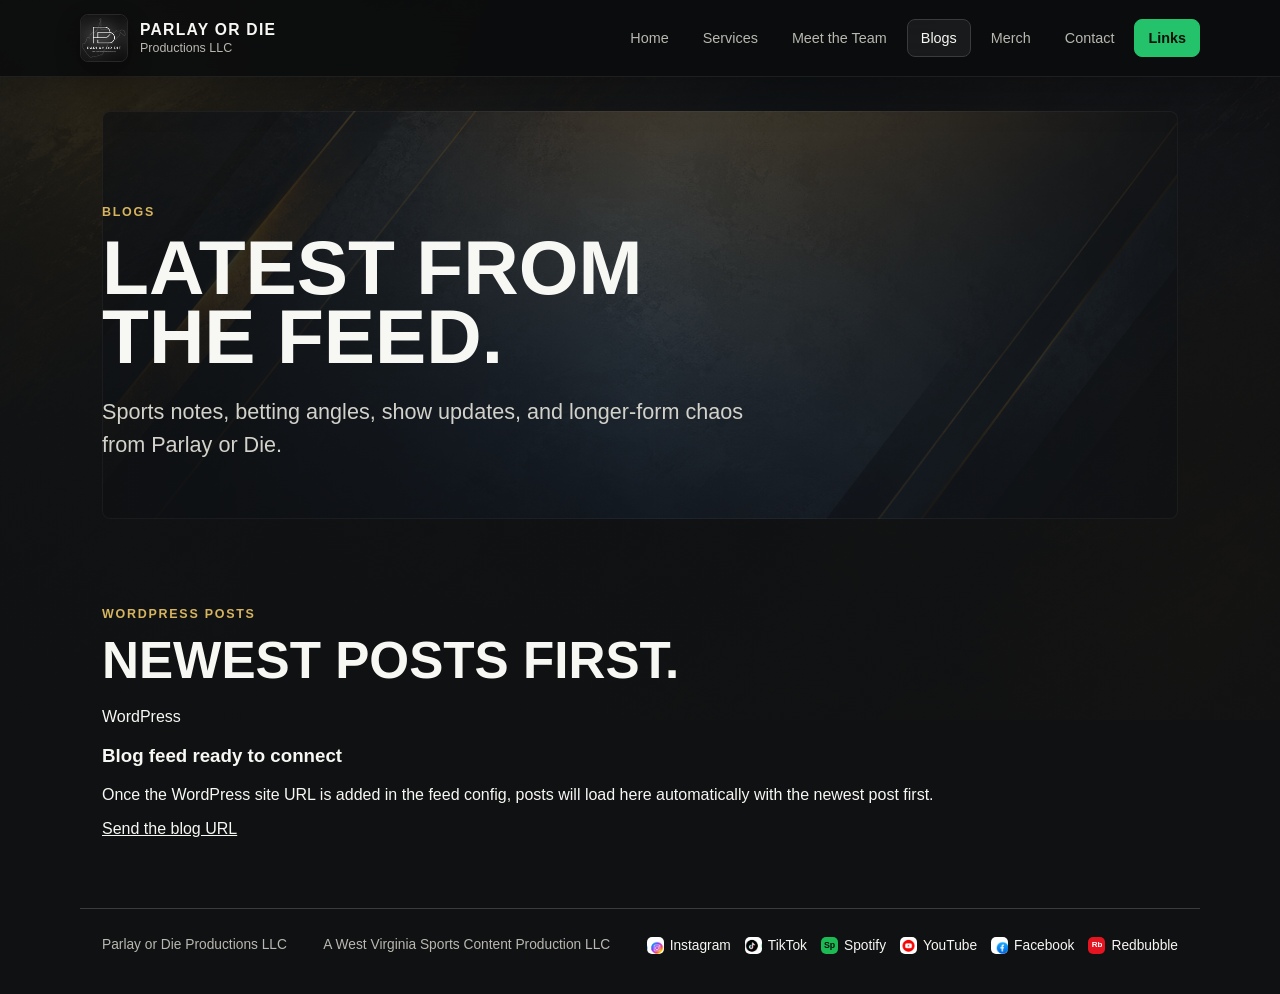
==== blog.html @ f086b943 "Add files via upload" ====
<!doctype html>
<html lang="en">
  <head>
    <meta charset="utf-8" />
    <meta name="viewport" content="width=device-width, initial-scale=1" />
    <title>Blogs | Parlay or Die Productions LLC</title>
    <meta
      name="description"
      content="Read the latest Parlay or Die blog posts, sports notes, betting angles, and show updates."
    />
    <meta property="og:title" content="Blogs | Parlay or Die Productions LLC" />
    <meta property="og:description" content="Latest blog posts and updates from Parlay or Die." />
    <meta property="og:image" content="assets/parlay-or-die-profile.jpg" />
    <link rel="stylesheet" href="assets/styles.css" />
  </head>
  <body>
    <header class="site-header">
      <a class="brand" href="index.html" aria-label="Parlay or Die Productions home">
        <img src="assets/parlay-or-die-profile.jpg" alt="Parlay or Die logo" />
        <span>
          <strong>Parlay or Die</strong>
          <small>Productions LLC</small>
        </span>
      </a>
      <button class="nav-toggle" type="button" aria-expanded="false" aria-controls="site-nav">
        Menu
      </button>
      <nav id="site-nav" class="site-nav" aria-label="Main navigation">
        <a href="index.html">Home</a>
        <a href="services.html">Services</a>
        <a href="team.html">Meet the Team</a>
        <a aria-current="page" href="blog.html">Blogs</a>
        <a href="merch.html">Merch</a>
        <a href="contact.html">Contact</a>
        <a class="social-link" href="https://linktr.ee/ParlayorDie">Links</a>
      </nav>
    </header>

    <main>
      <section class="page-hero compact blog-hero">
        <div>
          <p class="eyebrow">Blogs</p>
          <h1>Latest from the feed.</h1>
          <p class="lead">
            Sports notes, betting angles, show updates, and longer-form chaos from Parlay or Die.
          </p>
        </div>
      </section>

      <section class="section blog-board" aria-label="Blog posts">
        <div class="board-heading">
          <div>
            <p class="eyebrow">WordPress posts</p>
            <h2>Newest posts first.</h2>
          </div>
        </div>
        <div class="blog-list blog-archive-list" data-wp-posts="archive">
          <article class="blog-card placeholder-card">
            <span>WordPress</span>
            <h3>Blog feed ready to connect</h3>
            <p>
              Once the WordPress site URL is added in the feed config, posts will load here automatically with the
              newest post first.
            </p>
            <a href="contact.html">Send the blog URL</a>
          </article>
        </div>
      </section>
    </main>

    <footer class="site-footer">
      <span>Parlay or Die Productions LLC</span>
      <span>A West Virginia Sports Content Production LLC</span>
      <nav class="footer-socials" aria-label="Social links">
        <a class="footer-icon instagram" href="https://www.instagram.com/parlayordieproductions">Instagram</a>
        <a class="footer-icon tiktok" href="https://www.tiktok.com/@parlayordieproductions">TikTok</a>
        <a class="footer-icon spotify" href="https://open.spotify.com/show/7HEfZbN1qW4mP4vxJ2KVO6">Spotify</a>
        <a class="footer-icon youtube" href="https://youtube.com/@parlayordie">YouTube</a>
        <a class="footer-icon facebook" href="https://www.facebook.com/people/Parlay-or-Die-Productions-LLC/61569410754397/">Facebook</a>
        <a class="footer-icon redbubble" href="https://www.redbubble.com/people/ParlayOrDie/shop?anchor=profile&amp;asc=u">Redbubble</a>
      </nav>
    </footer>
    <script src="assets/site.js"></script>
  </body>
</html>
---- assets/styles.css ----
:root {
  --ink: #f7f7f3;
  --muted: #b8b8b0;
  --paper: #101112;
  --panel: #181a1c;
  --panel-2: #222529;
  --line: #383b40;
  --green: #24c36b;
  --red: #f04d4d;
  --gold: #d7b55f;
  --blue: #3d8bff;
  --navy: #062a4f;
  --shadow: 0 24px 70px rgba(0, 0, 0, 0.34);
  --soft-line: rgba(255, 255, 255, 0.11);
  --max: 1120px;
  --bg-grit: url("background3.png");
  --bg-lines: url("background2.png");
  --bg-scratch: url("background1.png");
}

* {
  box-sizing: border-box;
}

html {
  color-scheme: dark;
}

body {
  margin: 0;
  background:
    linear-gradient(180deg, rgba(16, 17, 18, 0.78), rgba(16, 17, 18, 0.96) 42%, rgba(16, 17, 18, 0.98)),
    linear-gradient(120deg, rgba(36, 195, 107, 0.07), transparent 30%),
    linear-gradient(260deg, rgba(240, 77, 77, 0.06), transparent 34%),
    var(--bg-grit) top center / 100% auto no-repeat,
    var(--paper);
  color: var(--ink);
  font-family: Arial, Helvetica, sans-serif;
  letter-spacing: 0;
  text-rendering: optimizeLegibility;
}

a {
  color: inherit;
}

a,
button,
input,
select,
textarea {
  transition:
    border-color 160ms ease,
    background-color 160ms ease,
    color 160ms ease,
    box-shadow 160ms ease,
    transform 160ms ease;
}

a:focus-visible,
button:focus-visible,
input:focus-visible,
select:focus-visible,
textarea:focus-visible {
  outline: 2px solid var(--gold);
  outline-offset: 3px;
}

img {
  max-width: 100%;
  display: block;
}

.site-header {
  position: sticky;
  top: 0;
  z-index: 10;
  display: flex;
  align-items: center;
  justify-content: space-between;
  gap: 24px;
  padding: 14px max(22px, calc((100vw - var(--max)) / 2));
  background: rgba(11, 12, 13, 0.88);
  border-bottom: 1px solid rgba(255, 255, 255, 0.08);
  backdrop-filter: blur(18px);
  box-shadow: 0 14px 40px rgba(0, 0, 0, 0.22);
}

.brand {
  display: inline-flex;
  align-items: center;
  gap: 12px;
  min-width: 0;
  text-decoration: none;
}

.brand img {
  width: 48px;
  height: 48px;
  border: 1px solid var(--soft-line);
  border-radius: 8px;
  object-fit: cover;
  box-shadow: 0 10px 24px rgba(0, 0, 0, 0.28);
}

.brand strong,
.brand small {
  display: block;
  white-space: nowrap;
}

.brand strong {
  font-size: 0.98rem;
  text-transform: uppercase;
  letter-spacing: 0.08em;
}

.brand small {
  margin-top: 2px;
  color: var(--muted);
  font-size: 0.78rem;
}

.site-nav {
  display: flex;
  align-items: center;
  gap: 6px;
}

.site-nav a {
  min-height: 38px;
  padding: 10px 13px;
  border: 1px solid transparent;
  border-radius: 8px;
  color: var(--muted);
  font-size: 0.9rem;
  text-decoration: none;
}

.site-nav a:hover,
.site-nav a[aria-current="page"] {
  color: var(--ink);
  border-color: var(--line);
  background: rgba(255, 255, 255, 0.06);
}

.site-nav .social-link {
  color: #07110a;
  border-color: var(--green);
  background: var(--green);
  font-weight: 800;
}

.site-nav .social-link:hover {
  color: #07110a;
  background: #37d77f;
}

.nav-toggle {
  display: none;
  min-height: 38px;
  border: 1px solid var(--line);
  border-radius: 8px;
  background: var(--panel);
  color: var(--ink);
}

.hero {
  position: relative;
  display: grid;
  grid-template-columns: minmax(0, 1fr) minmax(300px, 420px);
  gap: clamp(28px, 4vw, 54px);
  align-items: center;
  max-width: var(--max);
  min-height: calc(100vh - 78px);
  margin: 0 auto;
  padding: clamp(46px, 7vw, 84px) 22px 30px;
}

.hero::before {
  content: "";
  position: absolute;
  inset: 26px 22px 30px;
  z-index: -1;
  border: 1px solid rgba(255, 255, 255, 0.09);
  border-radius: 8px;
  background:
    linear-gradient(90deg, rgba(16, 17, 18, 0.88), rgba(16, 17, 18, 0.55)),
    var(--bg-scratch) center / cover no-repeat;
  opacity: 0.52;
}

.hero-copy h1,
.page-hero h1 {
  max-width: 740px;
  margin: 0;
  font-size: clamp(3rem, 5.4vw, 5rem);
  line-height: 0.9;
  text-transform: uppercase;
  text-wrap: balance;
}

.page-hero h1 {
  font-size: clamp(2.7rem, 6vw, 5.4rem);
}

.eyebrow,
.service-kicker {
  margin: 0 0 14px;
  color: var(--gold);
  font-size: 0.78rem;
  font-weight: 700;
  text-transform: uppercase;
  letter-spacing: 0.14em;
}

.lead {
  max-width: 650px;
  margin: 24px 0 0;
  color: #d2d2ca;
  font-size: clamp(1.05rem, 2vw, 1.35rem);
  line-height: 1.55;
}

.hero-actions {
  display: flex;
  flex-wrap: wrap;
  gap: 12px;
  margin-top: 32px;
}

.button {
  display: inline-flex;
  align-items: center;
  justify-content: center;
  min-height: 46px;
  padding: 12px 18px;
  border: 1px solid var(--line);
  border-radius: 8px;
  font-weight: 800;
  text-decoration: none;
  text-transform: uppercase;
  letter-spacing: 0.06em;
  cursor: pointer;
  box-shadow: 0 12px 26px rgba(0, 0, 0, 0.18);
}

.button:hover {
  transform: translateY(-1px);
}

.button.primary {
  border-color: var(--green);
  background: var(--green);
  color: #08120c;
}

.button.ghost {
  background: rgba(255, 255, 255, 0.04);
  color: var(--ink);
}

.button.primary:hover {
  border-color: #37d77f;
  background: #37d77f;
  box-shadow: 0 16px 34px rgba(36, 195, 107, 0.2);
}

.button.ghost:hover {
  border-color: rgba(215, 181, 95, 0.58);
  background: rgba(215, 181, 95, 0.1);
}

.hero-media {
  position: relative;
  border: 1px solid var(--soft-line);
  border-radius: 8px;
  background: var(--panel);
  box-shadow: var(--shadow);
  overflow: hidden;
}

.hero-media::before {
  content: "";
  position: absolute;
  inset: 0;
  background: linear-gradient(180deg, transparent 40%, rgba(0, 0, 0, 0.58));
}

.hero-media img {
  width: 100%;
  aspect-ratio: 1 / 1;
  object-fit: cover;
}

.stat-strip {
  position: absolute;
  right: 14px;
  bottom: 14px;
  left: 14px;
  display: grid;
  grid-template-columns: 1fr 1fr;
  gap: 10px;
}

.stat-strip span {
  padding: 12px;
  border: 1px solid rgba(255, 255, 255, 0.16);
  border-radius: 8px;
  background: rgba(0, 0, 0, 0.72);
  color: var(--muted);
  font-size: 0.82rem;
}

.stat-strip strong {
  display: block;
  color: var(--ink);
  font-size: 1.5rem;
}

.ticker {
  display: grid;
  grid-template-columns: repeat(4, 1fr);
  max-width: var(--max);
  margin: 0 auto;
  padding: 0 22px 52px;
  gap: 1px;
}

.ticker span {
  padding: 16px;
  border: 1px solid var(--soft-line);
  background:
    linear-gradient(180deg, rgba(255, 255, 255, 0.055), rgba(255, 255, 255, 0.018)),
    var(--panel);
  color: #d6d6cf;
  text-align: center;
  text-transform: uppercase;
  font-size: 0.76rem;
  font-weight: 700;
  letter-spacing: 0.12em;
}

.section {
  max-width: var(--max);
  margin: 0 auto;
  padding: 70px 22px;
}

.media-showcase {
  position: relative;
  padding-top: 20px;
  border-top: 1px solid var(--line);
}

.media-showcase::before {
  content: "";
  position: absolute;
  inset: 34px 22px;
  z-index: -1;
  border-radius: 8px;
  background:
    linear-gradient(180deg, rgba(16, 17, 18, 0.9), rgba(16, 17, 18, 0.72)),
    var(--bg-scratch) center / cover no-repeat;
  opacity: 0.44;
}

.media-heading {
  display: grid;
  grid-template-columns: minmax(0, 0.9fr) minmax(280px, 0.7fr);
  gap: 28px;
  align-items: end;
  margin-bottom: 20px;
}

.media-heading h2 {
  grid-row: span 2;
  margin: 0;
  font-size: clamp(2rem, 4.8vw, 4rem);
  line-height: 0.95;
  text-transform: uppercase;
}

.media-heading p:last-child {
  margin: 0;
  color: var(--muted);
  line-height: 1.6;
}

.media-grid {
  display: grid;
  grid-template-columns: minmax(230px, 0.72fr) minmax(230px, 0.72fr) minmax(320px, 1fr);
  gap: 16px;
  align-items: stretch;
}

.media-card,
.facebook-feed-card {
  overflow: hidden;
  border: 1px solid var(--soft-line);
  border-radius: 8px;
  background: var(--panel);
  box-shadow: 0 20px 46px rgba(0, 0, 0, 0.18);
}

.media-card.tall {
  background:
    linear-gradient(180deg, rgba(6, 42, 79, 0.38), rgba(0, 0, 0, 0.12)),
    var(--panel);
}

.media-card.tall,
.media-card.crop-card {
  background:
    linear-gradient(180deg, rgba(255, 255, 255, 0.04), rgba(0, 0, 0, 0.12)),
    #0b0c0d;
}

.media-card {
  position: relative;
  min-height: 360px;
}

.media-card::after {
  content: "";
  position: absolute;
  inset: 38% 0 0;
  background: linear-gradient(180deg, transparent, rgba(0, 0, 0, 0.84));
}

.media-card img {
  width: 100%;
  height: 100%;
  min-height: inherit;
  object-fit: cover;
  transition: transform 260ms ease, filter 260ms ease;
}

.media-card:hover img {
  transform: scale(1.025);
  filter: contrast(1.05);
}

.split-left img,
.split-right img {
  width: 200%;
  max-width: none;
  object-fit: cover;
  object-position: center;
}

.split-left img {
  transform-origin: left center;
}

.split-right img {
  margin-left: -100%;
  transform-origin: right center;
}

.split-left:hover img {
  transform: scale(1.025);
}

.split-right:hover img {
  transform: scale(1.025) translateX(-1.2%);
}

.media-card div {
  position: absolute;
  right: 18px;
  bottom: 18px;
  left: 18px;
  z-index: 1;
}

.media-card span,
.embed-label span {
  display: block;
  margin-bottom: 8px;
  color: var(--gold);
  font-size: 0.72rem;
  font-weight: 800;
  text-transform: uppercase;
  letter-spacing: 0.12em;
}

.media-card h3 {
  margin: 0;
  font-size: clamp(1.25rem, 2vw, 1.75rem);
  line-height: 1.05;
  text-transform: uppercase;
}

.facebook-feed-card {
  min-height: 520px;
  background:
    linear-gradient(180deg, rgba(61, 139, 255, 0.08), transparent 36%),
    var(--panel);
}

.embed-label {
  padding: 16px;
  border-bottom: 1px solid var(--line);
}

.embed-label strong {
  display: block;
  font-size: 1.2rem;
  text-transform: uppercase;
}

.fb-feed {
  display: grid;
  gap: 12px;
  padding: 14px;
  background:
    linear-gradient(180deg, rgba(16, 17, 18, 0.72), rgba(16, 17, 18, 0.96)),
    var(--bg-grit) center / cover no-repeat;
}

.fb-post {
  padding: 14px;
  border: 1px solid var(--soft-line);
  border-radius: 8px;
  background: rgba(8, 9, 10, 0.78);
}

.fb-post-head {
  display: flex;
  gap: 10px;
  align-items: center;
  margin-bottom: 12px;
}

.fb-post-head img {
  width: 42px;
  height: 42px;
  border: 1px solid var(--soft-line);
  border-radius: 8px;
  object-fit: cover;
}

.fb-post-head strong,
.fb-post-head span {
  display: block;
}

.fb-post-head strong {
  color: var(--ink);
  font-size: 0.92rem;
}

.fb-post-head span {
  margin-top: 2px;
  color: var(--muted);
  font-size: 0.78rem;
}

.fb-post p {
  margin: 0 0 12px;
  color: var(--muted);
  line-height: 1.5;
}

.fb-post-link,
.fb-mini-links a {
  display: inline-flex;
  align-items: center;
  min-height: 34px;
  padding: 8px 10px;
  border: 1px solid var(--soft-line);
  border-radius: 8px;
  color: var(--ink);
  font-size: 0.78rem;
  font-weight: 800;
  text-decoration: none;
  text-transform: uppercase;
  letter-spacing: 0.06em;
}

.fb-post-link:hover,
.fb-mini-links a:hover {
  border-color: rgba(36, 195, 107, 0.55);
  background: rgba(36, 195, 107, 0.08);
}

.fb-post-media {
  position: relative;
  display: block;
  overflow: hidden;
  border: 1px solid var(--soft-line);
  border-radius: 8px;
  color: var(--ink);
  text-decoration: none;
}

.fb-post-media::after {
  content: "";
  position: absolute;
  inset: 0;
  background: linear-gradient(180deg, transparent 35%, rgba(0, 0, 0, 0.78));
}

.fb-post-media img {
  width: 100%;
  aspect-ratio: 16 / 9;
  object-fit: cover;
}

.fb-post-media span {
  position: absolute;
  right: 12px;
  bottom: 12px;
  left: 12px;
  z-index: 1;
  font-size: 1.05rem;
  font-weight: 900;
  text-transform: uppercase;
}

.fb-mini-links {
  display: flex;
  flex-wrap: wrap;
  gap: 8px;
}

.youtube-feature {
  display: grid;
  grid-template-columns: minmax(330px, 0.62fr) minmax(320px, 1fr);
  gap: 22px;
  align-items: center;
  padding-top: 40px;
}

.youtube-copy {
  padding: 26px;
  border: 1px solid var(--line);
  border-radius: 8px;
  background:
    linear-gradient(180deg, rgba(16, 17, 18, 0.78), rgba(16, 17, 18, 0.9)),
    var(--bg-lines) center / cover no-repeat;
}

.youtube-copy h2 {
  margin: 0;
  font-size: clamp(2rem, 4vw, 3.4rem);
  line-height: 1;
  text-transform: uppercase;
}

.youtube-copy p:not(.eyebrow) {
  margin: 18px 0 24px;
  color: var(--muted);
  line-height: 1.6;
}

.youtube-player {
  position: relative;
  display: block;
  overflow: hidden;
  border: 1px solid var(--line);
  border-radius: 8px;
  background: #000;
  box-shadow: var(--shadow);
  text-decoration: none;
}

.youtube-player iframe,
.youtube-player img {
  display: block;
  width: 100%;
  aspect-ratio: 16 / 9;
  border: 0;
}

.youtube-player img {
  height: auto;
  object-fit: cover;
  filter: saturate(1.08) contrast(1.04);
  transition: transform 220ms ease, filter 220ms ease;
}

.youtube-preview::after {
  content: "";
  position: absolute;
  inset: 0;
  background:
    linear-gradient(90deg, rgba(0, 0, 0, 0.58), transparent 52%),
    linear-gradient(0deg, rgba(0, 0, 0, 0.58), transparent 48%);
  pointer-events: none;
}

.youtube-preview:hover img {
  transform: scale(1.025);
  filter: saturate(1.18) contrast(1.08);
}

.play-badge {
  position: absolute;
  top: 50%;
  left: 50%;
  z-index: 1;
  width: 76px;
  height: 54px;
  border-radius: 8px;
  background: rgba(240, 77, 77, 0.94);
  transform: translate(-50%, -50%);
  box-shadow: 0 12px 28px rgba(0, 0, 0, 0.36);
}

.play-badge::before {
  content: "";
  position: absolute;
  top: 50%;
  left: 52%;
  width: 0;
  height: 0;
  border-top: 12px solid transparent;
  border-bottom: 12px solid transparent;
  border-left: 18px solid #fff;
  transform: translate(-50%, -50%);
}

.youtube-preview-copy {
  position: absolute;
  right: 18px;
  bottom: 18px;
  left: 18px;
  z-index: 1;
}

.youtube-preview-copy strong,
.youtube-preview-copy small {
  display: block;
}

.youtube-preview-copy strong {
  color: var(--ink);
  font-size: clamp(1.2rem, 2vw, 1.75rem);
  text-transform: uppercase;
}

.youtube-preview-copy small {
  margin-top: 4px;
  color: var(--muted);
}

.facebook-video-feature {
  display: grid;
  grid-template-columns: minmax(300px, 0.58fr) minmax(330px, 1fr);
  gap: 18px;
  align-items: stretch;
  padding-top: 0;
}

.facebook-video-copy,
.facebook-video-embed {
  border: 1px solid var(--line);
  border-radius: 8px;
  background:
    linear-gradient(180deg, rgba(24, 119, 242, 0.13), rgba(255, 255, 255, 0.018)),
    rgba(24, 26, 28, 0.92);
  box-shadow: 0 18px 42px rgba(0, 0, 0, 0.16);
}

.facebook-video-copy {
  display: flex;
  flex-direction: column;
  justify-content: center;
  padding: 26px;
}

.facebook-video-copy h2 {
  margin: 0;
  font-size: clamp(2rem, 4vw, 3.4rem);
  line-height: 1;
  text-transform: uppercase;
}

.facebook-video-copy p:not(.eyebrow) {
  margin: 18px 0 0;
  color: var(--muted);
  line-height: 1.6;
}

.facebook-video-copy .button {
  width: fit-content;
  margin-top: 24px;
}

.facebook-video-embed {
  display: grid;
  place-items: center;
  overflow: hidden;
  min-height: 330px;
  padding: 12px;
}

.facebook-video-embed iframe {
  display: block;
  width: 100%;
  max-width: 720px;
  aspect-ratio: 16 / 9;
  height: auto;
  border: 0;
  border-radius: 8px;
  background: #000;
}

.spotify-feature {
  display: grid;
  grid-template-columns: minmax(260px, 0.68fr) minmax(320px, 1fr);
  gap: 18px;
  align-items: stretch;
  padding-top: 0;
}

.spotify-copy,
.spotify-embed-box {
  border: 1px solid var(--line);
  border-radius: 8px;
  background:
    linear-gradient(180deg, rgba(29, 185, 84, 0.1), rgba(255, 255, 255, 0.018)),
    rgba(24, 26, 28, 0.92);
  box-shadow: 0 18px 42px rgba(0, 0, 0, 0.16);
}

.spotify-copy {
  display: flex;
  flex-direction: column;
  justify-content: center;
  min-height: 260px;
  padding: 24px;
}

.spotify-copy h2 {
  margin: 0;
  font-size: clamp(1.85rem, 3.6vw, 3rem);
  line-height: 1;
  text-transform: uppercase;
}

.spotify-copy p:not(.eyebrow) {
  margin: 18px 0 0;
  color: var(--muted);
  line-height: 1.6;
}

.spotify-embed-box {
  overflow: hidden;
  padding: 12px;
}

.spotify-embed-box iframe {
  display: block;
  width: 100%;
  border: 0;
  border-radius: 8px;
  background: #121212;
}

.sponsor-feature {
  display: grid;
  grid-template-columns: minmax(280px, 0.58fr) minmax(330px, 1fr);
  gap: 18px;
  align-items: stretch;
  padding-top: 0;
}

.sponsor-copy,
.sponsor-video {
  border: 1px solid var(--line);
  border-radius: 8px;
  background:
    linear-gradient(180deg, rgba(61, 139, 255, 0.12), rgba(255, 255, 255, 0.018)),
    rgba(24, 26, 28, 0.92);
  box-shadow: 0 18px 42px rgba(0, 0, 0, 0.16);
}

.sponsor-copy {
  display: flex;
  flex-direction: column;
  justify-content: center;
  padding: 24px;
}

.sponsor-lockup {
  display: flex;
  gap: 14px;
  align-items: center;
}

.sponsor-lockup img {
  width: 64px;
  height: 64px;
  border: 1px solid var(--soft-line);
  border-radius: 8px;
  background: #0a0c10;
  object-fit: cover;
}

.sponsor-copy h2 {
  margin: 0;
  font-size: clamp(2rem, 4vw, 3.2rem);
  line-height: 1;
  text-transform: uppercase;
}

.sponsor-copy p:not(.eyebrow) {
  margin: 20px 0 0;
  color: var(--muted);
  line-height: 1.6;
}

.sponsor-copy .button {
  width: fit-content;
  margin-top: 24px;
}

.sponsor-video {
  overflow: hidden;
  padding: 12px;
}

.sponsor-video video {
  display: block;
  width: 100%;
  max-height: 420px;
  aspect-ratio: 16 / 9;
  border: 1px solid var(--soft-line);
  border-radius: 8px;
  background: #000;
  object-fit: contain;
}

.local-media-card {
  border: 1px solid var(--line);
  border-radius: 8px;
  background:
    linear-gradient(180deg, rgba(215, 181, 95, 0.12), rgba(255, 255, 255, 0.018)),
    rgba(24, 26, 28, 0.92);
  box-shadow: 0 18px 42px rgba(0, 0, 0, 0.16);
}

.compact-heading h2 {
  margin: 0;
  font-size: clamp(2rem, 4vw, 3.4rem);
  line-height: 1;
  text-transform: uppercase;
}

.local-media-feature {
  padding-top: 0;
}

.compact-heading {
  align-items: start;
  margin-bottom: 18px;
}

.local-media-grid {
  display: grid;
  grid-template-columns: repeat(2, minmax(260px, 1fr));
  gap: 16px;
}

.local-media-card {
  overflow: hidden;
  padding: 16px;
}

.local-media-card span {
  display: block;
  margin: 16px 0 8px;
  color: var(--gold);
  font-size: 0.72rem;
  font-weight: 800;
  text-transform: uppercase;
  letter-spacing: 0.12em;
}

.local-media-card h3 {
  margin: 0;
  font-size: 1.35rem;
  line-height: 1.1;
  text-transform: uppercase;
}

.audio-card {
  display: flex;
  flex-direction: column;
  justify-content: center;
  min-height: 230px;
  background:
    linear-gradient(180deg, rgba(36, 195, 107, 0.09), rgba(255, 255, 255, 0.018)),
    rgba(24, 26, 28, 0.92);
}

.audio-card span {
  margin-top: 0;
}

.audio-card audio {
  width: 100%;
  margin-top: 22px;
}

.merch-feature {
  display: grid;
  grid-template-columns: minmax(320px, 0.9fr) minmax(300px, 0.7fr);
  gap: 18px;
  align-items: stretch;
  padding-top: 0;
}

.merch-feature-copy,
.merch-preview-grid {
  border: 1px solid var(--line);
  border-radius: 8px;
  background:
    linear-gradient(180deg, rgba(228, 20, 33, 0.12), rgba(255, 255, 255, 0.018)),
    rgba(24, 26, 28, 0.92);
  box-shadow: 0 18px 42px rgba(0, 0, 0, 0.16);
}

.merch-feature-copy {
  padding: 26px;
}

.merch-feature-copy h2 {
  margin: 0;
  font-size: clamp(2rem, 4vw, 3.4rem);
  line-height: 1;
  text-transform: uppercase;
}

.merch-feature-copy p:not(.eyebrow) {
  margin: 18px 0 0;
  color: var(--muted);
  line-height: 1.6;
}

.merch-preview-grid {
  display: grid;
  grid-template-columns: repeat(5, minmax(0, 1fr));
  gap: 8px;
  min-height: 260px;
  padding: 12px;
}

.merch-preview-grid img {
  width: 100%;
  height: 100%;
  min-height: 190px;
  border: 1px solid var(--soft-line);
  border-radius: 8px;
  background:
    linear-gradient(135deg, rgba(36, 195, 107, 0.12), transparent 42%),
    linear-gradient(315deg, rgba(240, 77, 77, 0.12), transparent 44%),
    var(--bg-lines) center / cover no-repeat;
  object-fit: contain;
  padding: 10px;
  filter: drop-shadow(0 12px 16px rgba(0, 0, 0, 0.38));
}

.split {
  display: grid;
  grid-template-columns: 0.85fr 1fr;
  gap: clamp(24px, 6vw, 80px);
  border-top: 1px solid var(--line);
}

.split h2,
.callout h2,
.board-heading h2,
.contact-panel h2 {
  margin: 0;
  font-size: clamp(2rem, 4vw, 3.4rem);
  line-height: 1;
  text-transform: uppercase;
}

.split p:last-child,
.callout p,
.service-row p,
.package-grid p,
.contact-panel p {
  margin: 0;
  color: var(--muted);
  font-size: 1.05rem;
  line-height: 1.65;
}

.feature-grid {
  display: grid;
  grid-template-columns: repeat(3, 1fr);
  gap: 16px;
  padding-top: 0;
}

.feature-card,
.package-grid article,
.contact-panel,
.contact-form {
  border: 1px solid var(--soft-line);
  border-radius: 8px;
  background:
    linear-gradient(180deg, rgba(255, 255, 255, 0.06), rgba(255, 255, 255, 0.018)),
    rgba(24, 26, 28, 0.92);
  box-shadow: 0 18px 42px rgba(0, 0, 0, 0.16);
}

.feature-card {
  min-height: 240px;
  padding: 22px;
}

.feature-card:hover,
.package-grid article:hover,
.social-list a:hover {
  transform: translateY(-2px);
}

.card-number {
  color: var(--red);
  font-size: 0.84rem;
  font-weight: 800;
}

.feature-card h3,
.package-grid h3 {
  margin: 38px 0 12px;
  font-size: 1.45rem;
  text-transform: uppercase;
}

.feature-card p {
  margin: 0;
  color: var(--muted);
  line-height: 1.55;
}

.callout {
  display: flex;
  align-items: center;
  justify-content: space-between;
  gap: 30px;
  margin-bottom: 40px;
  border: 1px solid var(--soft-line);
  border-radius: 8px;
  background:
    linear-gradient(110deg, rgba(16, 17, 18, 0.74), rgba(16, 17, 18, 0.9)),
    var(--bg-scratch) center / cover no-repeat;
}

.callout p {
  max-width: 620px;
  margin-top: 16px;
}

.social-button-grid {
  display: grid;
  grid-template-columns: repeat(2, minmax(130px, 1fr));
  gap: 10px;
  min-width: min(100%, 360px);
}

.social-button-grid .button {
  gap: 9px;
  min-height: 42px;
  padding-inline: 14px;
}

.social-icon::before {
  display: inline-grid;
  place-items: center;
  flex: 0 0 auto;
  width: 24px;
  height: 24px;
  border-radius: 7px;
  color: #fff;
  font-size: 0.68rem;
  font-weight: 900;
  line-height: 1;
  text-transform: none;
  letter-spacing: 0;
  box-shadow: inset 0 0 0 1px rgba(255, 255, 255, 0.18);
}

.social-icon.linktree::before {
  content: "*";
  background: #111;
  color: #39e09b;
  font-size: 1.05rem;
}

.social-icon.instagram::before {
  content: "";
  background: url("Free-Material-Design-Standard-Icon-Set.jpg") 25% 0 / 500% 300% no-repeat;
}

.social-icon.tiktok::before {
  content: "";
  background: url("Free-Material-Design-Standard-Icon-Set.jpg") 75% 50% / 500% 300% no-repeat;
}

.social-icon.spotify::before {
  content: "Sp";
  background: #1db954;
  color: #07110a;
  font-size: 0.7rem;
}

.social-icon.youtube::before {
  content: "";
  background: url("Free-Material-Design-Standard-Icon-Set.jpg") 50% 50% / 500% 300% no-repeat;
}

.social-icon.facebook::before {
  content: "";
  background: url("Free-Material-Design-Standard-Icon-Set.jpg") 0 0 / 500% 300% no-repeat;
}

.social-icon.redbubble::before {
  content: "Rb";
  background: #e41421;
  font-size: 0.68rem;
}

.page-hero {
  position: relative;
  max-width: var(--max);
  margin: 0 auto;
  padding: clamp(60px, 8vw, 110px) 22px 50px;
}

.page-hero::before {
  content: "";
  position: absolute;
  inset: 34px 22px 18px;
  z-index: -1;
  border: 1px solid rgba(255, 255, 255, 0.07);
  border-radius: 8px;
  background:
    linear-gradient(90deg, rgba(16, 17, 18, 0.86), rgba(16, 17, 18, 0.56), rgba(16, 17, 18, 0.88)),
    var(--bg-lines) center / cover no-repeat;
  opacity: 0.64;
}

.page-hero.compact {
  min-height: 460px;
  display: flex;
  flex-direction: column;
  justify-content: center;
}

.service-list {
  padding-top: 10px;
}

.service-row {
  display: grid;
  grid-template-columns: 0.78fr 1fr;
  gap: 28px;
  padding: 32px 0;
  border-top: 1px solid var(--line);
}

.service-row h2 {
  margin: 0;
  font-size: clamp(1.7rem, 4vw, 3rem);
  text-transform: uppercase;
}

.service-kicker {
  display: block;
  margin-bottom: 10px;
  color: var(--green);
}

.odds-board {
  padding-top: 30px;
  border-top: 1px solid var(--line);
}

.board-heading {
  display: flex;
  justify-content: space-between;
  gap: 24px;
  align-items: end;
  margin-bottom: 22px;
}

.package-grid {
  display: grid;
  grid-template-columns: repeat(3, 1fr);
  gap: 16px;
}

.package-grid article {
  padding: 22px;
}

.package-grid h3 {
  margin-top: 0;
}

.package-grid span {
  display: inline-block;
  margin-top: 24px;
  color: var(--gold);
  font-size: 0.8rem;
  font-weight: 800;
  text-transform: uppercase;
  letter-spacing: 0.12em;
}

.sponsor-strip {
  display: grid;
  grid-template-columns: repeat(6, 1fr);
  gap: 1px;
  padding-top: 0;
}

.sponsor-strip span {
  min-height: 76px;
  display: grid;
  place-items: center;
  border: 1px solid var(--soft-line);
  background:
    linear-gradient(180deg, rgba(6, 42, 79, 0.22), rgba(255, 255, 255, 0.018)),
    rgba(24, 26, 28, 0.92);
  color: #d9d9d1;
  font-size: 0.76rem;
  font-weight: 900;
  letter-spacing: 0.08em;
  text-align: center;
  text-transform: uppercase;
}

.merch-hero {
  display: grid;
  grid-template-columns: minmax(0, 1fr) 260px;
  gap: 44px;
  align-items: center;
}

.merch-hero img {
  width: 100%;
  aspect-ratio: 1 / 1;
  border: 1px solid var(--soft-line);
  border-radius: 8px;
  background: #050607;
  object-fit: contain;
  padding: 14px;
  box-shadow: var(--shadow);
}

.merch-board {
  padding-top: 30px;
  border-top: 1px solid var(--line);
}

.merch-grid {
  display: grid;
  grid-template-columns: repeat(3, 1fr);
  gap: 16px;
}

.merch-card {
  overflow: hidden;
  border: 1px solid var(--soft-line);
  border-radius: 8px;
  background:
    linear-gradient(180deg, rgba(255, 255, 255, 0.06), rgba(255, 255, 255, 0.018)),
    rgba(24, 26, 28, 0.92);
  box-shadow: 0 18px 42px rgba(0, 0, 0, 0.16);
}

.merch-card:hover {
  transform: translateY(-2px);
}

.merch-image {
  display: block;
  min-height: 260px;
  border-bottom: 1px solid var(--soft-line);
  background:
    radial-gradient(circle at top left, rgba(215, 181, 95, 0.13), transparent 32%),
    linear-gradient(135deg, rgba(6, 42, 79, 0.36), transparent 42%),
    var(--bg-lines) center / cover no-repeat;
  text-decoration: none;
}

.merch-image img {
  width: 100%;
  height: 260px;
  object-fit: contain;
  padding: 18px;
  filter: drop-shadow(0 16px 20px rgba(0, 0, 0, 0.44));
  transition: transform 220ms ease;
}

.merch-card:hover .merch-image img {
  transform: scale(1.035);
}

.merch-card h3 {
  margin: 20px 20px 10px;
  font-size: 1.35rem;
  text-transform: uppercase;
}

.merch-card p {
  margin: 0 20px 22px;
  color: var(--muted);
  line-height: 1.55;
}

.contact-hero {
  display: grid;
  grid-template-columns: minmax(0, 1fr) 240px;
  gap: 44px;
  align-items: center;
}

.contact-hero img {
  border: 1px solid var(--soft-line);
  border-radius: 8px;
  box-shadow: var(--shadow);
}

.contact-grid {
  display: grid;
  grid-template-columns: 0.8fr 1.2fr;
  gap: 18px;
  padding-top: 20px;
}

.contact-panel,
.contact-form {
  padding: 24px;
}

.contact-panel .button {
  margin-top: 24px;
}

.social-list {
  display: grid;
  gap: 10px;
  margin-top: 24px;
}

.social-list a {
  display: block;
  padding: 13px 14px;
  border: 1px solid var(--soft-line);
  border-radius: 8px;
  background: rgba(255, 255, 255, 0.035);
  text-decoration: none;
}

.social-list a:hover {
  border-color: rgba(36, 195, 107, 0.55);
  background: rgba(36, 195, 107, 0.08);
}

.social-list span {
  display: block;
  margin-bottom: 4px;
  color: var(--gold);
  font-size: 0.72rem;
  font-weight: 800;
  text-transform: uppercase;
  letter-spacing: 0.12em;
}

.social-list strong {
  display: block;
  overflow-wrap: anywhere;
  color: var(--ink);
}

.contact-form {
  display: grid;
  gap: 16px;
}

.contact-form label {
  display: grid;
  gap: 8px;
  color: var(--muted);
  font-size: 0.9rem;
  font-weight: 700;
  text-transform: uppercase;
  letter-spacing: 0.08em;
}

.contact-form input,
.contact-form select,
.contact-form textarea {
  width: 100%;
  border: 1px solid var(--soft-line);
  border-radius: 8px;
  background: #0d0e10;
  color: var(--ink);
  font: inherit;
  padding: 13px 14px;
}

.contact-form textarea {
  resize: vertical;
}

.contact-form input:focus,
.contact-form select:focus,
.contact-form textarea:focus {
  border-color: rgba(36, 195, 107, 0.7);
  box-shadow: 0 0 0 4px rgba(36, 195, 107, 0.08);
}

.contact-form .button {
  width: fit-content;
}

.form-note {
  min-height: 1.4em;
  margin: 0;
  color: var(--green);
  line-height: 1.5;
}

.site-footer {
  display: flex;
  flex-wrap: wrap;
  justify-content: space-between;
  gap: 18px;
  max-width: var(--max);
  margin: 0 auto;
  padding: 28px 22px 40px;
  border-top: 1px solid var(--line);
  color: var(--muted);
  font-size: 0.86rem;
}

.footer-socials {
  display: flex;
  flex-wrap: wrap;
  gap: 10px 14px;
}

.footer-socials a {
  display: inline-flex;
  align-items: center;
  gap: 6px;
  color: var(--ink);
  text-decoration: none;
}

.footer-socials a:hover {
  color: var(--green);
}

.footer-icon::before {
  display: inline-grid;
  place-items: center;
  width: 17px;
  height: 17px;
  border-radius: 5px;
  color: #fff;
  font-size: 0.55rem;
  font-weight: 900;
  line-height: 1;
}

.footer-icon.instagram::before {
  content: "";
  background: url("Free-Material-Design-Standard-Icon-Set.jpg") 25% 0 / 500% 300% no-repeat;
}

.footer-icon.tiktok::before {
  content: "";
  background: url("Free-Material-Design-Standard-Icon-Set.jpg") 75% 50% / 500% 300% no-repeat;
}

.footer-icon.spotify::before {
  content: "Sp";
  background: #1db954;
  color: #07110a;
}

.footer-icon.youtube::before {
  content: "";
  background: url("Free-Material-Design-Standard-Icon-Set.jpg") 50% 50% / 500% 300% no-repeat;
}

.footer-icon.facebook::before {
  content: "";
  background: url("Free-Material-Design-Standard-Icon-Set.jpg") 0 0 / 500% 300% no-repeat;
}

.footer-icon.redbubble::before {
  content: "Rb";
  background: #e41421;
  font-size: 0.5rem;
}

@media (max-width: 820px) {
  .site-header {
    flex-wrap: wrap;
  }

  .nav-toggle {
    display: inline-flex;
    align-items: center;
    padding: 0 13px;
  }

  .site-nav {
    display: none;
    width: 100%;
    flex-direction: column;
    align-items: stretch;
  }

  .site-nav.is-open {
    display: flex;
  }

  .site-nav a {
    width: 100%;
  }

  .hero,
  .split,
  .media-heading,
  .facebook-video-feature,
  .youtube-feature,
  .sponsor-feature,
  .local-media-grid,
  .spotify-feature,
  .merch-feature,
  .service-row,
  .merch-hero,
  .contact-hero,
  .contact-grid {
    grid-template-columns: 1fr;
  }

  .hero {
    min-height: auto;
    padding-top: 36px;
  }

  .ticker,
  .feature-grid,
  .media-grid,
  .package-grid,
  .merch-grid,
  .merch-preview-grid,
  .sponsor-strip {
    grid-template-columns: 1fr 1fr;
  }

  .facebook-feed-card {
    grid-column: 1 / -1;
  }

  .callout,
  .board-heading,
  .site-footer {
    align-items: stretch;
    flex-direction: column;
  }
}

@media (max-width: 560px) {
  .brand span {
    max-width: 190px;
  }

  .brand strong,
  .brand small {
    white-space: normal;
  }

  .ticker,
  .feature-grid,
  .media-grid,
  .package-grid,
  .merch-grid,
  .merch-preview-grid,
  .sponsor-strip,
  .stat-strip {
    grid-template-columns: 1fr;
  }

  .hero-copy h1,
  .page-hero h1 {
    font-size: clamp(2.35rem, 13vw, 3rem);
    line-height: 0.96;
  }

  .contact-form .button {
    width: 100%;
  }

  .social-button-grid {
    grid-template-columns: 1fr;
  }
}
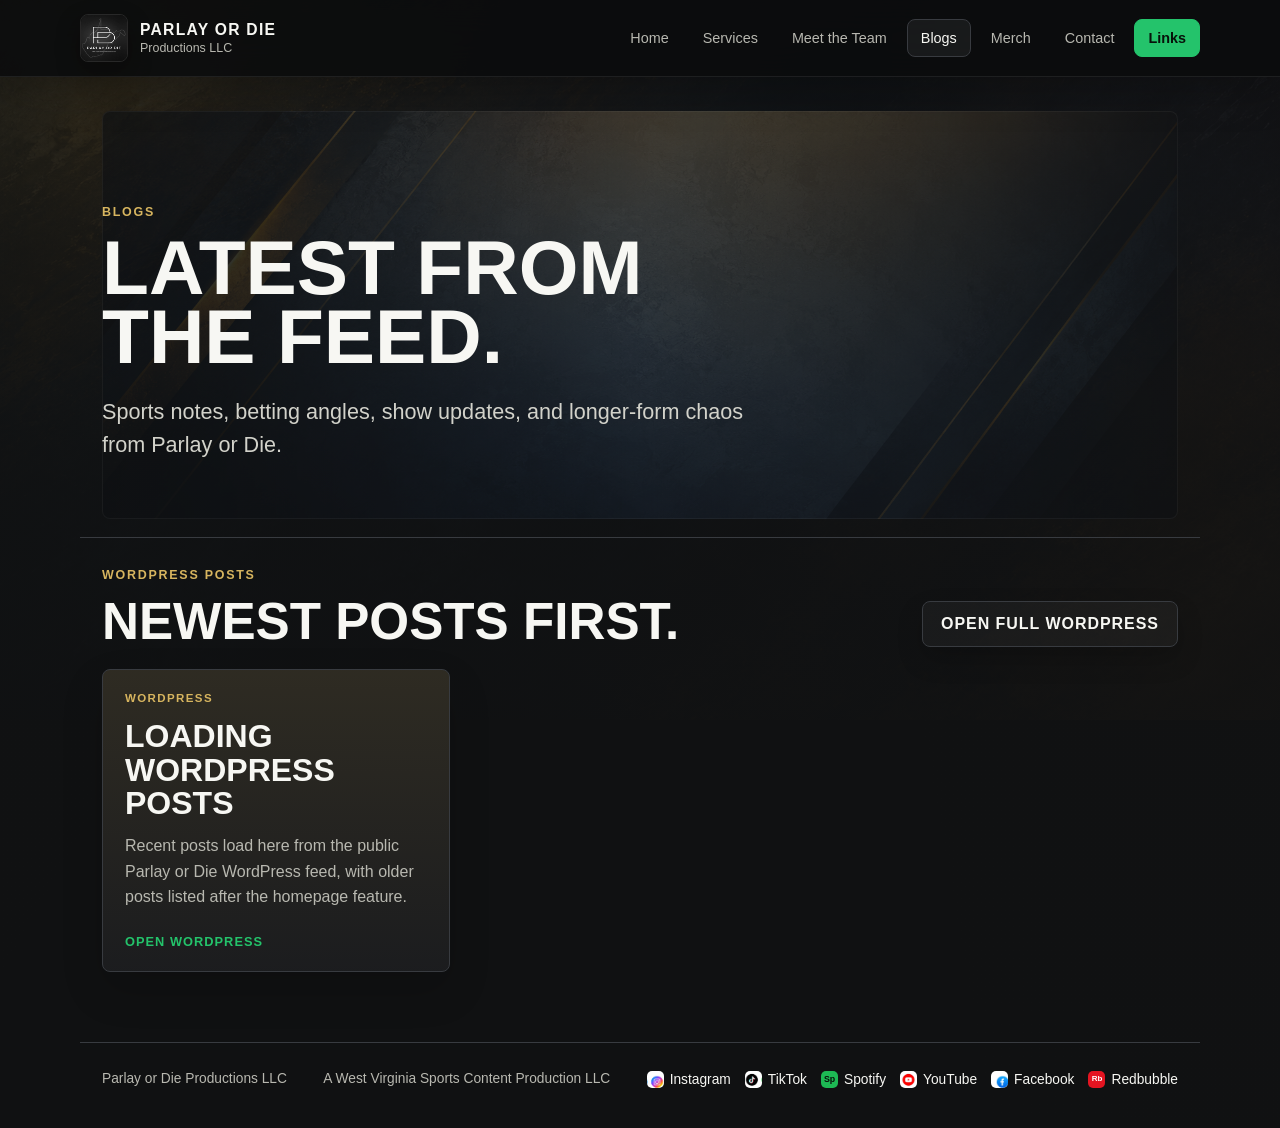
==== commit c8ff024b: "Add files via upload Blog attachments  Signed-off-by: Nick6869 <nyoung6655@yahoo.com>" ====
--- a/blog.html
+++ b/blog.html
@@ -53,16 +53,17 @@
             <p class="eyebrow">WordPress posts</p>
             <h2>Newest posts first.</h2>
           </div>
+          <a class="button ghost board-link" href="https://parlayordie.wordpress.com">Open full WordPress</a>
         </div>
         <div class="blog-list blog-archive-list" data-wp-posts="archive">
           <article class="blog-card placeholder-card">
             <span>WordPress</span>
-            <h3>Blog feed ready to connect</h3>
+            <h3>Loading WordPress posts</h3>
             <p>
-              Once the WordPress site URL is added in the feed config, posts will load here automatically with the
-              newest post first.
+              Recent posts load here from the public Parlay or Die WordPress feed, with older posts listed after the
+              homepage feature.
             </p>
-            <a href="contact.html">Send the blog URL</a>
+            <a href="https://parlayordie.wordpress.com">Open WordPress</a>
           </article>
         </div>
       </section>
--- a/assets/styles.css
+++ b/assets/styles.css
@@ -934,6 +934,117 @@
   object-fit: contain;
 }
 
+.blog-feature {
+  display: grid;
+  grid-template-columns: minmax(280px, 0.58fr) minmax(330px, 1fr);
+  gap: 18px;
+  align-items: stretch;
+  padding-top: 0;
+}
+
+.blog-feature-copy,
+.blog-card {
+  border: 1px solid var(--line);
+  border-radius: 8px;
+  background:
+    linear-gradient(180deg, rgba(215, 181, 95, 0.12), rgba(255, 255, 255, 0.018)),
+    rgba(24, 26, 28, 0.92);
+  box-shadow: 0 18px 42px rgba(0, 0, 0, 0.16);
+}
+
+.blog-feature-copy {
+  display: flex;
+  flex-direction: column;
+  justify-content: center;
+  padding: 24px;
+}
+
+.blog-feature-copy h2 {
+  margin: 0;
+  font-size: clamp(2rem, 4vw, 3.2rem);
+  line-height: 1;
+  text-transform: uppercase;
+}
+
+.blog-feature-copy p:not(.eyebrow) {
+  margin: 20px 0 0;
+  color: var(--muted);
+  line-height: 1.6;
+}
+
+.blog-feature-copy .button {
+  width: fit-content;
+  margin-top: 24px;
+}
+
+.blog-board {
+  padding-top: 30px;
+  border-top: 1px solid var(--line);
+}
+
+.blog-list {
+  display: grid;
+  gap: 16px;
+}
+
+.featured-blog-list {
+  grid-template-columns: 1fr;
+}
+
+.blog-archive-list {
+  grid-template-columns: repeat(3, minmax(0, 1fr));
+}
+
+.blog-card {
+  display: flex;
+  flex-direction: column;
+  min-height: 260px;
+  padding: 22px;
+}
+
+.blog-card:hover {
+  transform: translateY(-2px);
+}
+
+.blog-card span {
+  display: block;
+  margin-bottom: 16px;
+  color: var(--gold);
+  font-size: 0.72rem;
+  font-weight: 800;
+  letter-spacing: 0.12em;
+  text-transform: uppercase;
+}
+
+.blog-card h3 {
+  margin: 0 0 12px;
+  font-size: clamp(1.45rem, 2.6vw, 2rem);
+  line-height: 1.05;
+  text-transform: uppercase;
+}
+
+.blog-card p {
+  margin: 0;
+  color: var(--muted);
+  line-height: 1.6;
+}
+
+.blog-card a {
+  width: fit-content;
+  margin-top: auto;
+  padding-top: 24px;
+  color: var(--green);
+  font-size: 0.8rem;
+  font-weight: 900;
+  letter-spacing: 0.08em;
+  text-decoration: none;
+  text-transform: uppercase;
+}
+
+.blog-card a:hover {
+  color: #37d77f;
+}
+
 .local-media-card {
   border: 1px solid var(--line);
   border-radius: 8px;
@@ -1425,10 +1536,211 @@
   align-items: center;
 }
 
-.contact-hero img {
+.services-hero {
+  display: grid;
+  grid-template-columns: minmax(0, 1fr) 240px;
+  gap: 44px;
+  align-items: center;
+  min-height: 460px;
+}
+
+.team-hero {
+  display: grid;
+  grid-template-columns: minmax(0, 1fr) 240px;
+  gap: 44px;
+  align-items: center;
+}
+
+.contact-hero img,
+.services-hero img,
+.team-hero img,
+.hero-image-button {
   border: 1px solid var(--soft-line);
   border-radius: 8px;
   box-shadow: var(--shadow);
+}
+
+.hero-image-button {
+  display: block;
+  padding: 0;
+  overflow: hidden;
+  background: #050607;
+  color: inherit;
+  cursor: zoom-in;
+}
+
+.hero-image-button:hover {
+  border-color: rgba(215, 181, 95, 0.58);
+  transform: translateY(-2px);
+}
+
+.hero-image-button img {
+  width: 100%;
+  height: auto;
+  border: 0;
+  border-radius: 0;
+  box-shadow: none;
+}
+
+.image-lightbox {
+  position: fixed;
+  inset: 0;
+  z-index: 100;
+  display: none;
+  place-items: center;
+  padding: 24px;
+  background: rgba(0, 0, 0, 0.82);
+  backdrop-filter: blur(8px);
+}
+
+.image-lightbox.is-open {
+  display: grid;
+}
+
+.image-lightbox img {
+  max-width: min(92vw, 980px);
+  max-height: 86vh;
+  border: 1px solid var(--soft-line);
+  border-radius: 8px;
+  background: #050607;
+  box-shadow: 0 30px 90px rgba(0, 0, 0, 0.52);
+  object-fit: contain;
+}
+
+.image-lightbox-close {
+  position: fixed;
+  top: 18px;
+  right: 18px;
+  display: grid;
+  place-items: center;
+  width: 44px;
+  height: 44px;
+  border: 1px solid var(--soft-line);
+  border-radius: 8px;
+  background: rgba(16, 17, 18, 0.92);
+  color: var(--ink);
+  font-size: 1.6rem;
+  line-height: 1;
+  cursor: pointer;
+}
+
+.image-lightbox-close:hover {
+  border-color: rgba(215, 181, 95, 0.58);
+  background: rgba(215, 181, 95, 0.12);
+}
+
+.team-section {
+  padding-top: 30px;
+  border-top: 1px solid var(--line);
+}
+
+.collaborators-section {
+  padding-top: 20px;
+}
+
+.team-section .eyebrow,
+.collaborators-section .eyebrow {
+  font-size: clamp(1.45rem, 3vw, 2.35rem);
+  line-height: 1;
+}
+
+.team-section .board-heading h2,
+.collaborators-section .board-heading h2 {
+  color: var(--blue);
+  font-size: clamp(1.15rem, 2.6vw, 2rem);
+  line-height: 1.08;
+}
+
+.team-grid {
+  display: grid;
+  gap: 16px;
+}
+
+.main-team {
+  grid-template-columns: repeat(2, minmax(0, 1fr));
+}
+
+.collaborator-grid {
+  grid-template-columns: repeat(3, minmax(0, 1fr));
+}
+
+.team-card {
+  overflow: hidden;
+  border: 1px solid var(--soft-line);
+  border-radius: 8px;
+  background:
+    linear-gradient(180deg, rgba(255, 255, 255, 0.06), rgba(255, 255, 255, 0.018)),
+    rgba(24, 26, 28, 0.92);
+  box-shadow: 0 18px 42px rgba(0, 0, 0, 0.16);
+}
+
+.team-card:hover {
+  transform: translateY(-2px);
+}
+
+.team-photo-slot {
+  display: grid;
+  place-items: center;
+  min-height: 225px;
+  border-bottom: 1px solid var(--soft-line);
+  background:
+    linear-gradient(135deg, rgba(36, 195, 107, 0.11), transparent 36%),
+    linear-gradient(315deg, rgba(240, 77, 77, 0.1), transparent 38%),
+    var(--bg-lines) center / cover no-repeat;
+}
+
+.team-photo-slot img {
+  width: 100%;
+  height: 100%;
+  min-height: inherit;
+  object-fit: cover;
+}
+
+.collaborator-card .team-photo-slot {
+  min-height: 230px;
+}
+
+.team-photo-slot span {
+  display: inline-flex;
+  align-items: center;
+  justify-content: center;
+  min-height: 42px;
+  padding: 10px 14px;
+  border: 1px solid var(--soft-line);
+  border-radius: 8px;
+  background: rgba(0, 0, 0, 0.42);
+  color: var(--muted);
+  font-size: 0.76rem;
+  font-weight: 800;
+  letter-spacing: 0.12em;
+  text-transform: uppercase;
+}
+
+.team-card-copy {
+  padding: 22px;
+}
+
+.team-role {
+  display: block;
+  margin-bottom: 10px;
+  color: var(--gold);
+  font-size: 0.72rem;
+  font-weight: 800;
+  letter-spacing: 0.12em;
+  text-transform: uppercase;
+}
+
+.team-card h3 {
+  margin: 0 0 12px;
+  font-size: clamp(1.6rem, 3vw, 2.35rem);
+  line-height: 1;
+  text-transform: uppercase;
+}
+
+.team-card p {
+  margin: 0;
+  color: var(--muted);
+  line-height: 1.6;
 }
 
 .contact-grid {
@@ -1639,13 +1951,17 @@
   .facebook-video-feature,
   .youtube-feature,
   .sponsor-feature,
+  .blog-feature,
   .local-media-grid,
   .spotify-feature,
   .merch-feature,
   .service-row,
   .merch-hero,
+  .services-hero,
+  .team-hero,
   .contact-hero,
-  .contact-grid {
+  .contact-grid,
+  .main-team {
     grid-template-columns: 1fr;
   }
 
@@ -1660,6 +1976,8 @@
   .package-grid,
   .merch-grid,
   .merch-preview-grid,
+  .blog-archive-list,
+  .collaborator-grid,
   .sponsor-strip {
     grid-template-columns: 1fr 1fr;
   }
@@ -1692,6 +2010,8 @@
   .package-grid,
   .merch-grid,
   .merch-preview-grid,
+  .blog-archive-list,
+  .collaborator-grid,
   .sponsor-strip,
   .stat-strip {
     grid-template-columns: 1fr;
